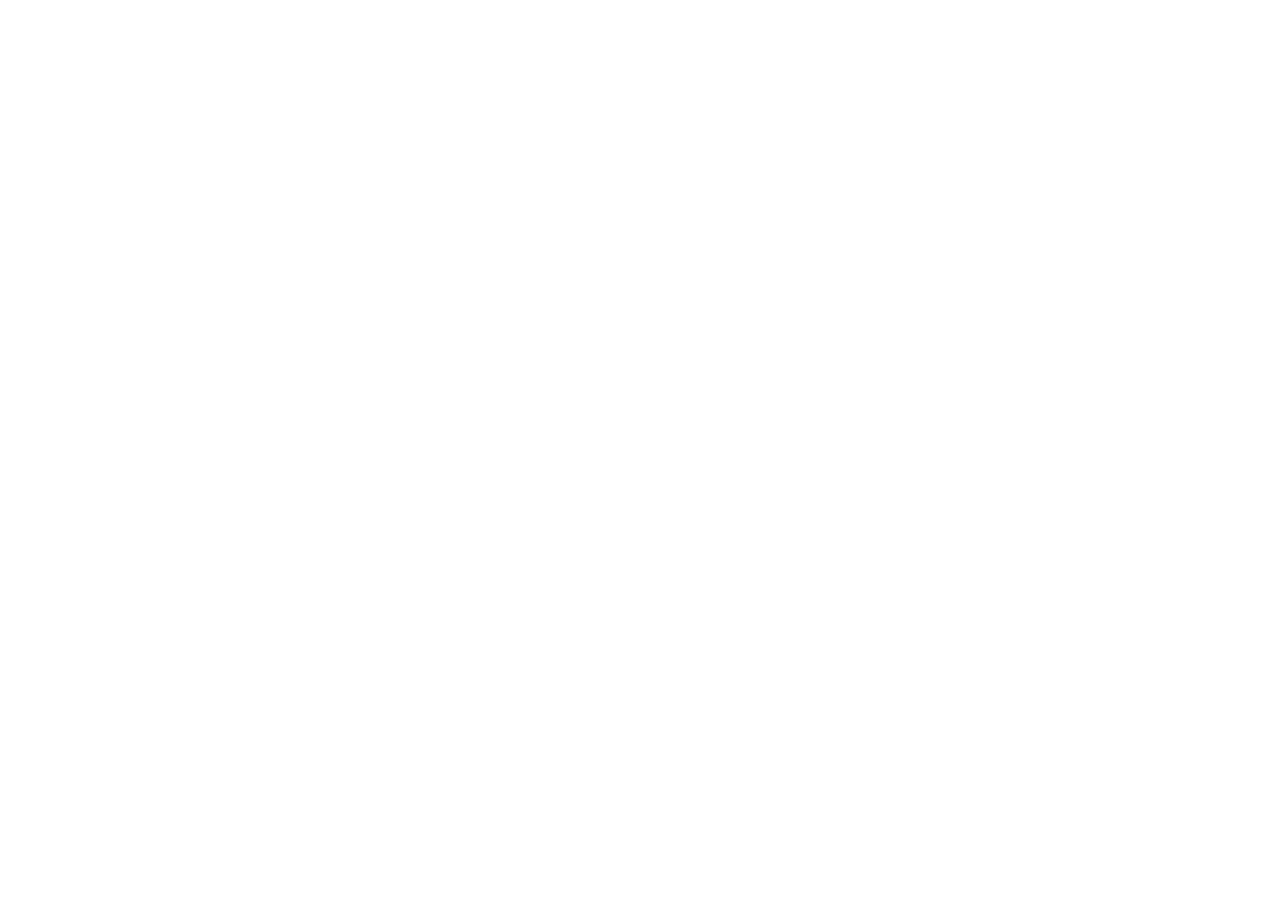
==== index.html @ 6d1977a7 "Inicialização e configurações do projeto." ====
<!DOCTYPE html>
<html lang="pt-br">
<head>
    <meta charset="UTF-8">
    <meta name="viewport" content="width=device-width, initial-scale=1.0">
    <title>RankLab - Página Inicial</title>
    <link rel="stylesheet" href="inicial.css">
    <link rel="preconnect" href="https://fonts.googleapis.com">
    <link rel="preconnect" href="https://fonts.gstatic.com" crossorigin>
    <link href="https://fonts.googleapis.com/css2?family=Titan+One&family=Tomorrow:ital,wght@0,100;0,200;0,300;0,400;0,500;0,600;0,700;0,800;0,900;1,100;1,200;1,300;1,400;1,500;1,600;1,700;1,800;1,900&display=swap" rel="stylesheet">
</head>
<body>
    
</body>
</html>
---- inicial.css ----
.tomorrow-light {
    font-family: "Tomorrow", serif;
    font-weight: 300;
    font-style: normal;
  }

  .tomorrow-bold {
    font-family: "Tomorrow", serif;
    font-weight: 700;
    font-style: normal;
  }
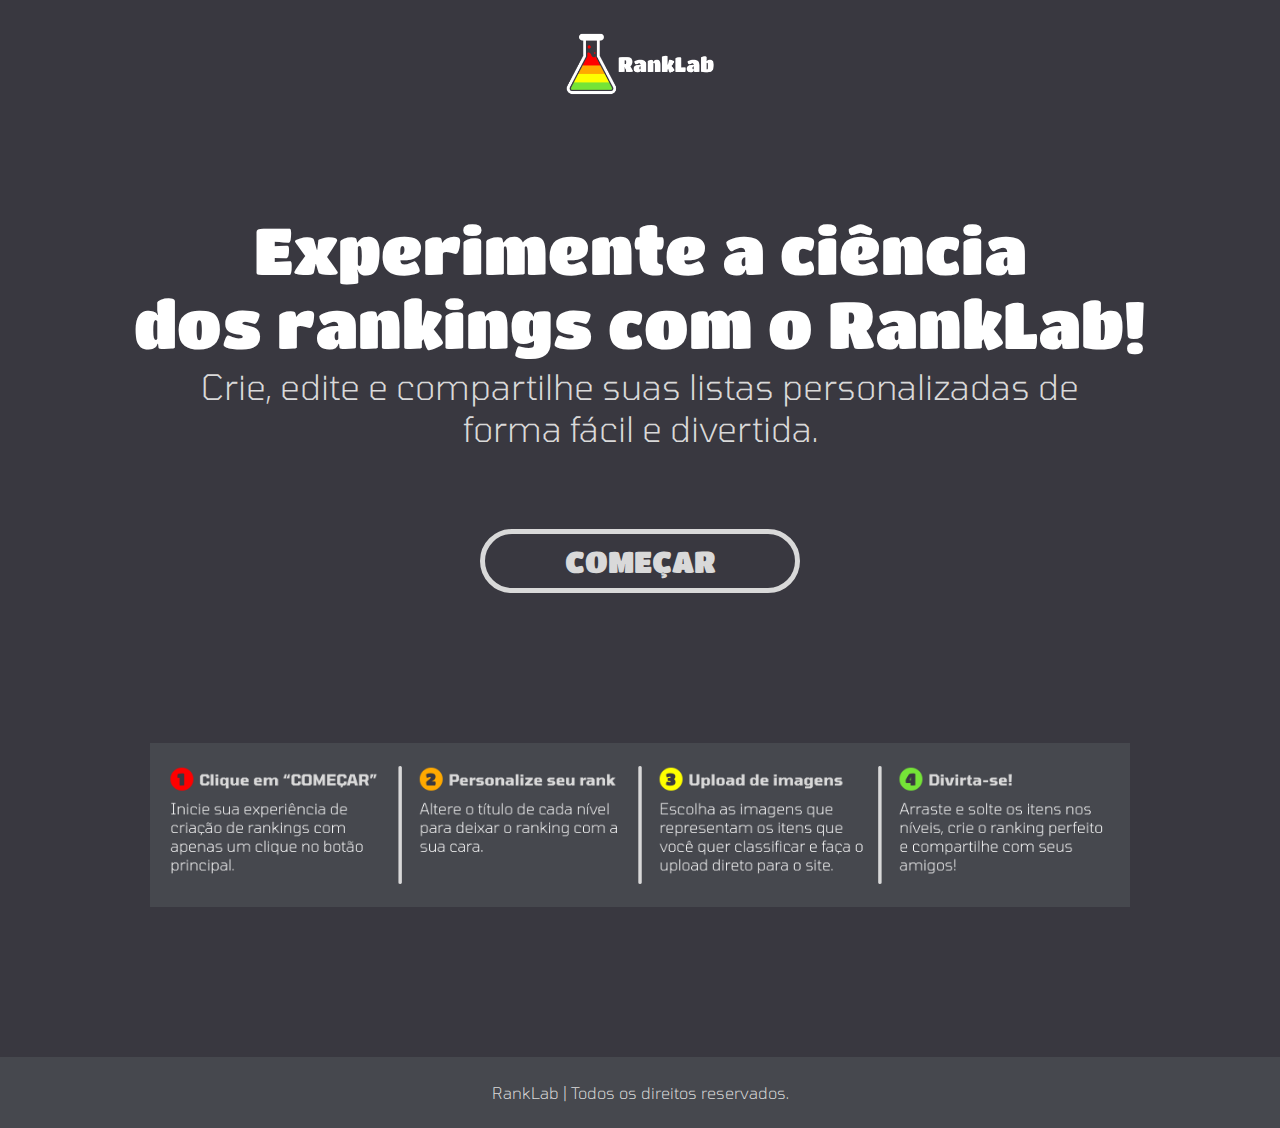
==== commit 56d21bd8: "Página inicial concluída." ====
--- a/index.html
+++ b/index.html
@@ -10,6 +10,29 @@
     <link href="https://fonts.googleapis.com/css2?family=Titan+One&family=Tomorrow:ital,wght@0,100;0,200;0,300;0,400;0,500;0,600;0,700;0,800;0,900;1,100;1,200;1,300;1,400;1,500;1,600;1,700;1,800;1,900&display=swap" rel="stylesheet">
 </head>
 <body>
+
+    <header>
+        <img src="/img/logo-branco.png" alt="" id="logo">
+    </header>
     
+    <main>
+
+        <section id="section-principal">
+            <p id="txt-principal" class="titan-one-regular">Experimente a ciência <br> dos rankings com o RankLab!</p>
+            <p id="txt-secundario" class="tomorrow-light">Crie, edite e compartilhe suas listas personalizadas de <br> forma fácil e divertida.</p>
+
+            <a href="/ranklab.html">
+                <button class="titan-one-regular">COMEÇAR</button>
+            </a>
+        </section>
+
+        <img id="passo-a-passo" src="/img/passos.png" alt="">
+
+    </main>
+
+    <footer>
+        <p class="tomorrow-light">RankLab | Todos os direitos reservados.</p>
+    </footer>
+
 </body>
 </html>--- a/inicial.css
+++ b/inicial.css
@@ -1,11 +1,87 @@
+/* FONTES (GOOGLE FONTS) */
 .tomorrow-light {
-    font-family: "Tomorrow", serif;
-    font-weight: 300;
-    font-style: normal;
-  }
+  font-family: "Tomorrow", serif;
+  font-weight: 300;
+  font-style: normal;
+}
 
-  .tomorrow-bold {
-    font-family: "Tomorrow", serif;
-    font-weight: 700;
-    font-style: normal;
-  }+.tomorrow-bold {
+  font-family: "Tomorrow", serif;
+  font-weight: 700;
+  font-style: normal;
+}
+
+.titan-one-regular {
+  font-family: "Titan One", serif;
+  font-weight: 400;
+  font-style: normal;
+}
+
+/* CONFIGURAÇÕES GERAIS */
+body{
+  margin: 0;
+  background-color: #393840;
+  color: #D9D9D9;
+}
+
+.azul{
+  background-color: blue;
+}
+
+/* HEADER */
+#logo{
+  width: 150px;
+  margin: 30px 0;
+}
+header{
+  text-align: center;
+}
+
+/* MAIN */
+#section-principal{
+  text-align: center;
+  margin: 80px;
+}
+
+#txt-principal{
+  color: white;
+  font-size: 65px;
+  padding: 0 50px;
+  margin-bottom: 0;
+}
+
+#txt-secundario{
+  margin: 5px 0px 80px 0px;
+  font-size: 35px;
+  padding: 0 100px;
+}
+
+button{
+  background-color: #393840;
+  color: #D9D9D9;
+  border: 5px solid #D9D9D9;
+  border-radius: 70px;
+  padding: 10px 80px;
+  font-size: 30px;
+  transition-duration: 0.5s;
+}
+
+button:hover{
+  cursor: pointer;
+  background-color: #46484E;
+  font-size: 35px;
+}
+
+#passo-a-passo{
+  width: 100%;
+  max-width: calc(100% - 300px);
+  margin: 150px;
+  display: block;
+}
+
+/* FOOTER */
+footer{
+  text-align: center;
+  background-color: #46484E;
+  padding: 10px 0; 
+}
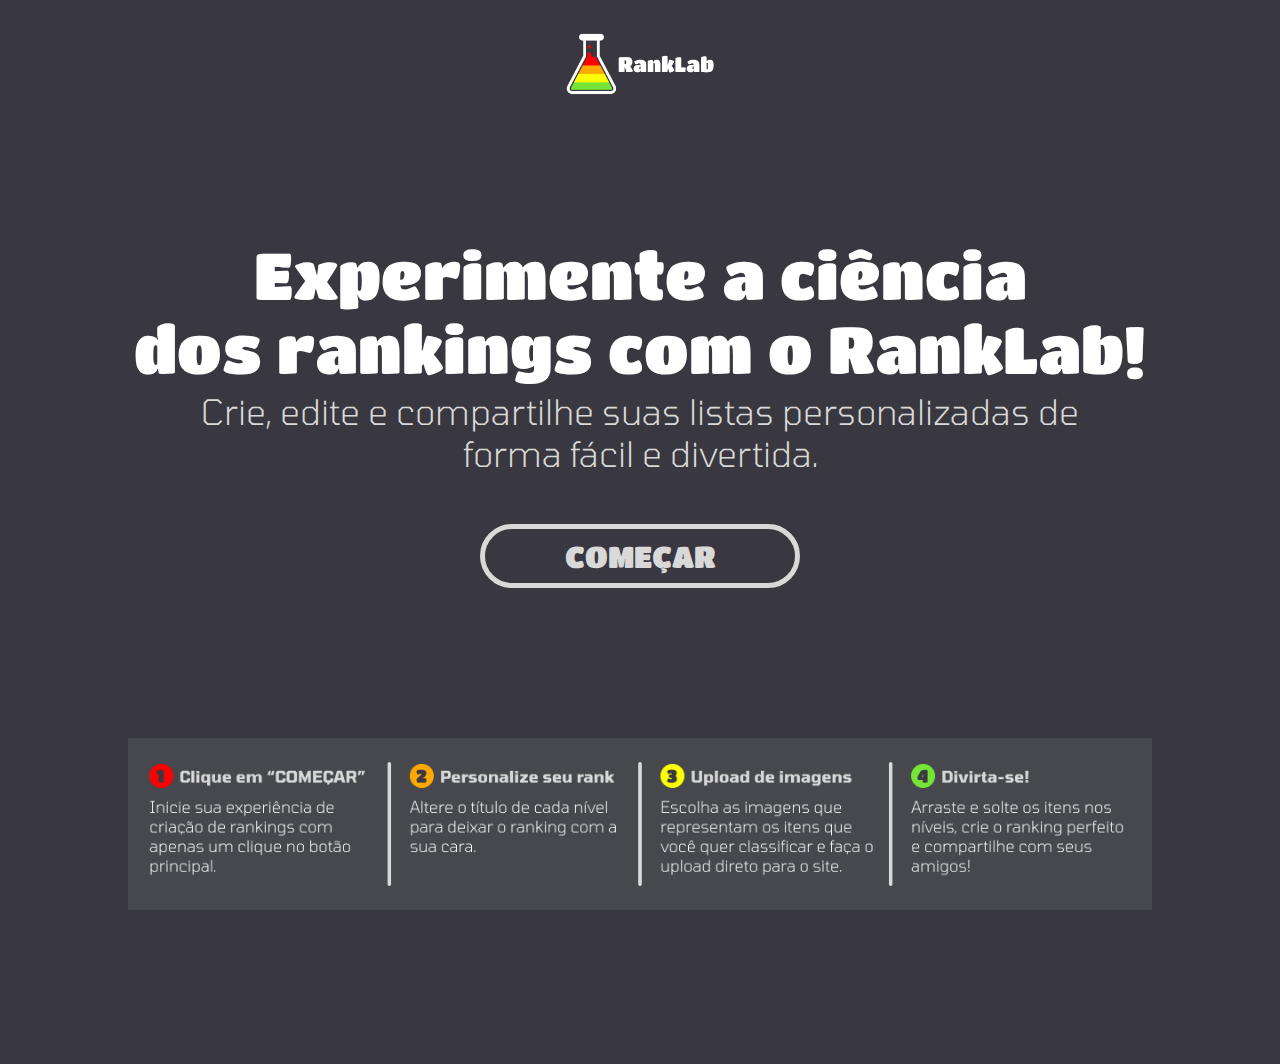
==== commit 28e6218a: "Mudanças na estrutura das pastas e melhora nas funcionalidades e responsividade" ====
--- a/index.html
+++ b/index.html
@@ -4,7 +4,10 @@
     <meta charset="UTF-8">
     <meta name="viewport" content="width=device-width, initial-scale=1.0">
     <title>RankLab - Página Inicial</title>
-    <link rel="stylesheet" href="inicial.css">
+
+    <link rel="stylesheet" href="src/style/inicial.css">
+    <link rel="stylesheet" href="src/style/main.css">
+    
     <link rel="preconnect" href="https://fonts.googleapis.com">
     <link rel="preconnect" href="https://fonts.gstatic.com" crossorigin>
     <link href="https://fonts.googleapis.com/css2?family=Titan+One&family=Tomorrow:ital,wght@0,100;0,200;0,300;0,400;0,500;0,600;0,700;0,800;0,900;1,100;1,200;1,300;1,400;1,500;1,600;1,700;1,800;1,900&display=swap" rel="stylesheet">
@@ -12,27 +15,26 @@
 <body>
 
     <header>
-        <img src="/img/logo-branco.png" alt="" id="logo">
+        <img src="src/img/logo-branco.png" alt="" id="logo">
     </header>
     
     <main>
 
+        <!-- SEÇÃO PRINCIPAL (FRASES DE IMPACTO E BOTÃO COMEÇAR) -->
         <section id="section-principal">
             <p id="txt-principal" class="titan-one-regular">Experimente a ciência <br> dos rankings com o RankLab!</p>
             <p id="txt-secundario" class="tomorrow-light">Crie, edite e compartilhe suas listas personalizadas de <br> forma fácil e divertida.</p>
 
-            <a href="/ranklab.html">
+            <a href="ranklab.html">
                 <button class="titan-one-regular">COMEÇAR</button>
             </a>
         </section>
 
-        <img id="passo-a-passo" src="/img/passos.png" alt="">
+        <!-- BANNER UTILIZAÇÃO PASSO A PASSO -->
+        <img id="passo-a-passo" src="src/img/passos.png" alt="">
 
     </main>
 
-    <footer>
-        <p class="tomorrow-light">RankLab | Todos os direitos reservados.</p>
-    </footer>
 
 </body>
 </html>--- a/src/style/inicial.css
+++ b/src/style/inicial.css
@@ -0,0 +1,60 @@
+/* MAIN */
+#section-principal {
+  text-align: center;
+}
+
+#txt-principal {
+  color: white;
+  font-size: 65px;
+  padding: 0 50px;
+  margin-bottom: 0;
+}
+
+#txt-secundario {
+  margin: 5px 0 20px 0;
+  font-size: 35px;
+  padding: 0 100px;
+}
+
+main {
+  text-align: center;
+}
+
+#passo-a-passo {
+  width: 80%;
+  margin: 150px 0;
+
+}
+
+
+@media (max-width: 1025px){
+  #txt-principal{
+    font-size: 45px;
+    padding: 0 20px;
+  }
+
+  #txt-secundario {
+    font-size: 30px;
+    margin: 5px 0;
+    padding: 0 20px;
+  }
+
+  #passo-a-passo {
+    margin-bottom: 300px;
+    width: 95%;
+  }
+}
+
+@media (max-width: 550px){
+  #txt-principal{
+    font-size: 35px;
+  }
+
+  #txt-secundario {
+    font-size: 20px;
+  }
+
+  #passo-a-passo {
+    display: none;
+  }
+}--- a/src/style/main.css
+++ b/src/style/main.css
@@ -0,0 +1,71 @@
+/* FONTES (GOOGLE FONTS) */
+.tomorrow-light {
+  font-family: "Tomorrow", serif;
+  font-weight: 300;
+  font-style: normal;
+}
+
+.tomorrow-bold {
+  font-family: "Tomorrow", serif;
+  font-weight: 700;
+  font-style: normal;
+}
+
+.titan-one-regular {
+  font-family: "Titan One", serif;
+  font-weight: 400;
+  font-style: normal;
+}
+
+/* CONFIGURAÇÕES GERAIS */
+body {
+  margin: 0;
+  background-color: #393840;
+  color: #D9D9D9;
+}
+
+/* HEADER */
+header {
+  text-align: center;
+}
+
+#logo {
+  width: 150px;
+  margin: 30px 0 70px 0;
+}
+
+button {
+  background-color: #393840;
+  color: #D9D9D9;
+  border: 5px solid #D9D9D9;
+  border-radius: 70px;
+  padding: 10px 80px;
+  margin-top: 30px;
+  font-size: 30px;
+  transition-duration: 0.5s;
+}
+
+button:hover {
+  cursor: pointer;
+  background-color: #46484E;
+  font-size: 35px;
+}
+
+@media (max-width: 1025px){
+  button {
+    font-size: 25px;
+    padding: 5px 50px;
+  }
+}
+
+@media (max-width: 450px){
+  button {
+    font-size: 15px;
+    padding: 5px 25px;
+    margin: 20px;
+  }
+
+  p {
+    font-size: small;
+  }
+}